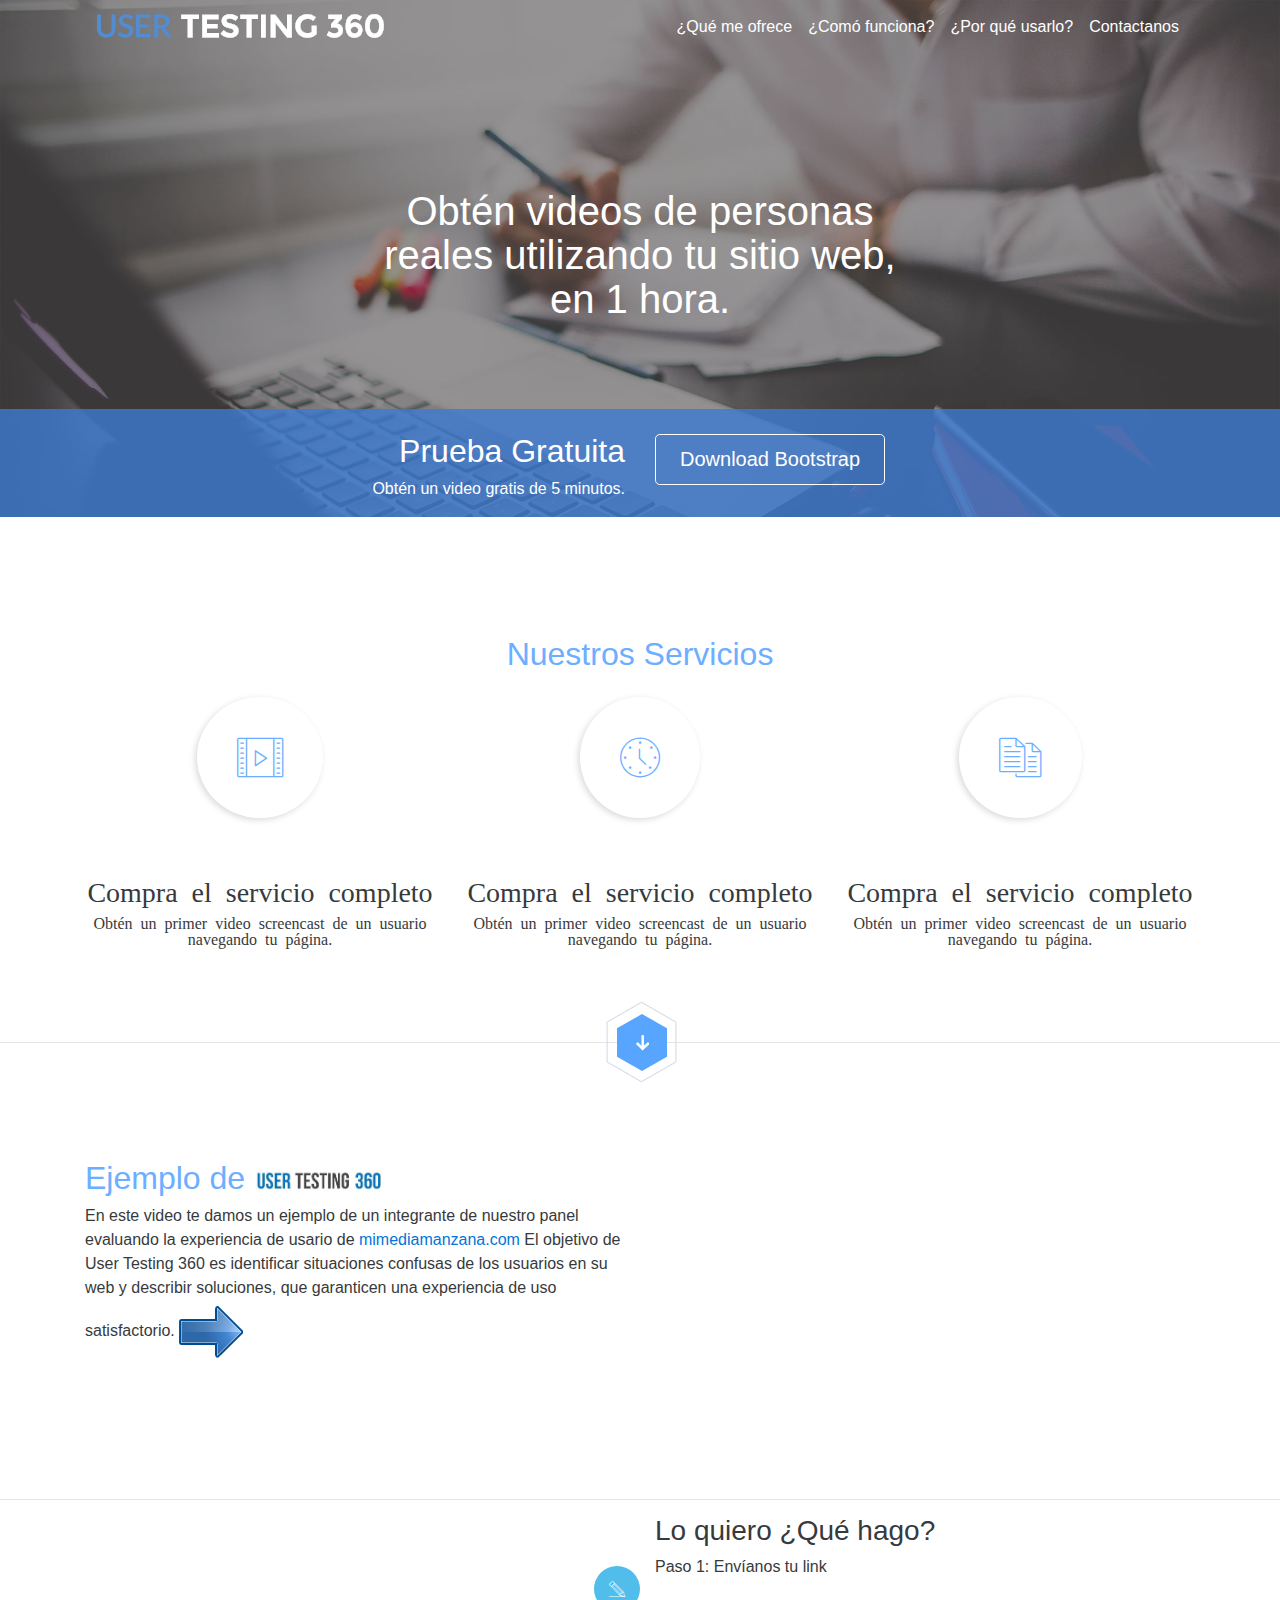
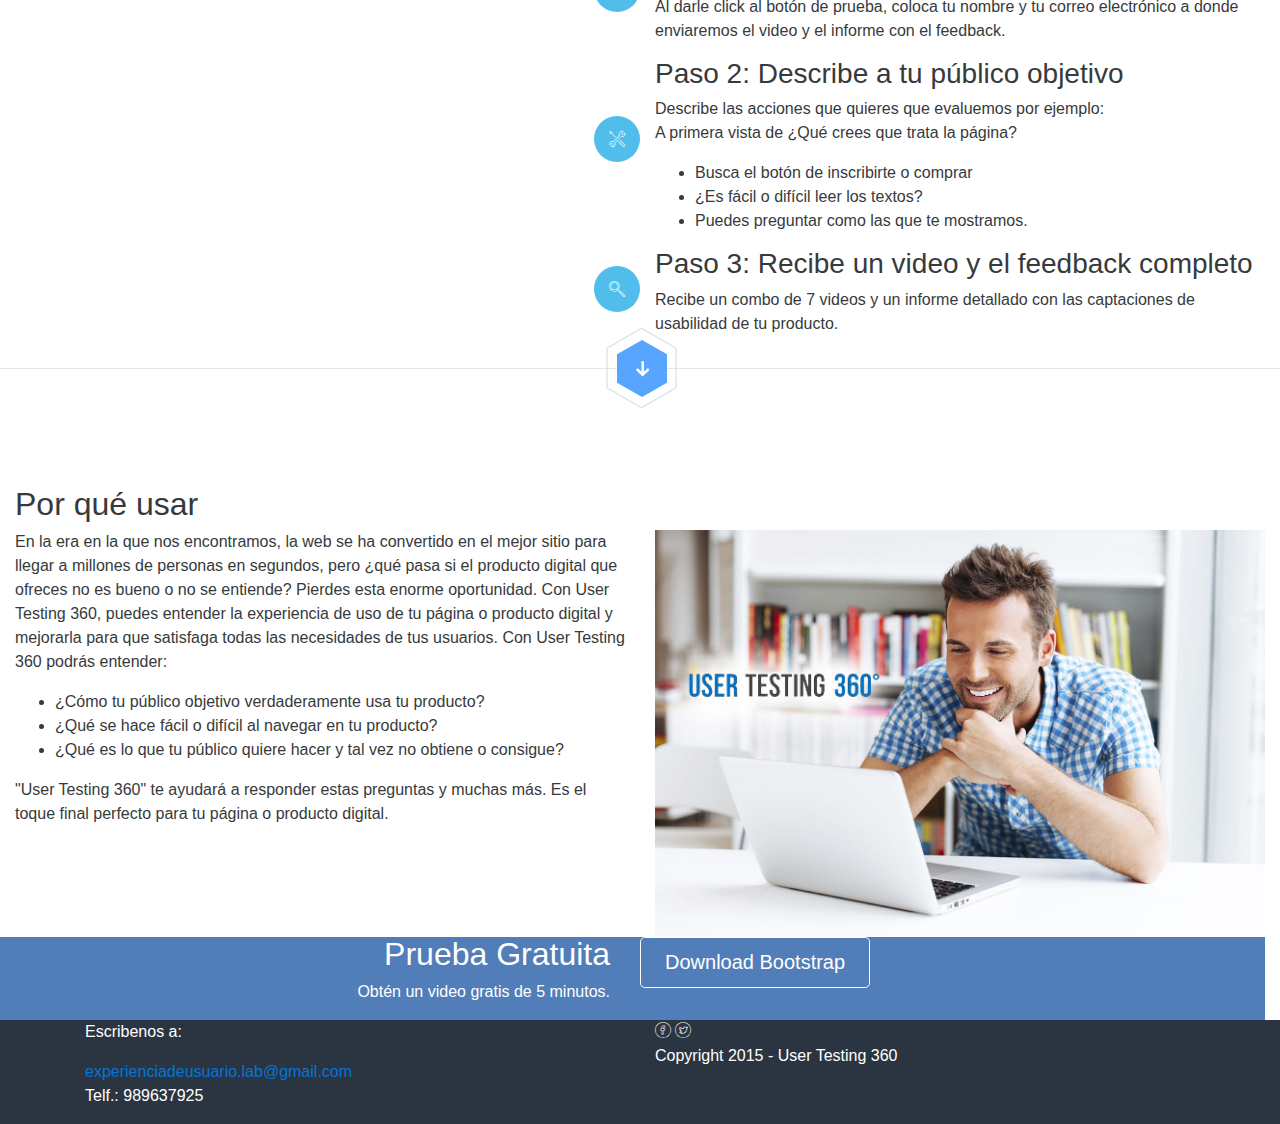
==== index.html @ 883b34bb "user 360" ====
<!DOCTYPE html>
<html lang="en">
	<head>
	  	<meta charset="utf-8">
	  	<title>User Testing 360°</title>
	  	<meta http-equiv="X-UA-Compatible" content="IE=edge">
    	<meta name="viewport" content="width=device-width, initial-scale=1">
	  	<link rel="stylesheet" href="css/bootstrap.css">
	  	<link rel="stylesheet" href="css/main.css">
	  	<link rel="stylesheet" href="css/icomoon.css">
	  	<link rel="stylesheet" href="css/animate.css">
	</head>
	<body>
	<header class="bg-header">
		<div class="bg-opacidad" >
			<div class="container">
				<div class="navbar-header">
		      <a class="navbar-brand" href="#">
		    	 	<img src="image/user-r.png" alt="">
		     </a>
		    </div>
			  <nav class="navbar navbar-light left">
					<button class="navbar-toggler hidden-sm-up" type="button" data-toggle="coll	apse" data-target="#exCollapsingNavbar2" aria-controls="exCollapsingNavbar2" aria-expanded="false" aria-label="Toggle navigation">
		 		  </button>
			    <div class="collapse navbar-toggleable-xs" id="exCollapsingNavbar2">
				    <ul class="nav navbar-nav ">
				      <li class="nav-item">
				        <a class="nav-link" href="#">¿Qué me ofrece</a>
				      </li>
				      <li class="nav-item">
				        <a class="nav-link" href="#">¿Comó funciona?</a>
				      </li>
				      <li class="nav-item">
				        <a class="nav-link" href="#">¿Por qué usarlo?</a>
				      </li>
				      <li class="nav-item">
				        <a class="nav-link" href="#">Contactanos</a>
				      </li>
				    </ul>
		  		</div>
				</nav>
				<div class="text-cent p20 m0 white">
					<h1 class="text-xs-center">Obtén videos de personas reales utilizando tu sitio web, en 1 hora.</h1>
				</div>
			</div>
			<div class="box-prueba">
				<div class="container-fluid">
					<div class="row content-prueba">
						<div class="col-md-6 text-right white">
							<h2>Prueba Gratuita</h2>
								<p>Obtén un video gratis de 5 minutos.</p>
						</div>			
						<div class="col-md-6">
							<button type="button" class="btn btn-outline-primary btn-lg">Download Bootstrap</button>
						</div> 
					</div>
				</div>
			</div>
		</div>
	</header>
	<section class="sec-servicios">
		<div class="container">
			<h2 class="p5 text-xs-center light-blue">Nuestros Servicios</h2>
			<div class="row text-center icon-serv">
				<div class="col-md-4 text-xs-center">
					<h1><i class="icon-video"></i></h1>
						<div class="text-serv pt-25">
							<h3>Compra el servicio completo</h3>
							<p class="center" >Obtén un primer video screencast de un usuario navegando tu página.</p>
						</div>
				</div>
				<div class="col-md-4 text-xs-center">
					<h1><i class="icon-clock"></i></h1>
						<div class="text-serv pt-25">
							<h3>Compra el servicio completo</h3>
							<p class="center" >Obtén un primer video screencast de un usuario navegando tu página.</p>
						</div>
				</div>
				<div class="col-md-4 text-xs-center">
					<h1><i class="icon-documents"></i></h1>
						<div class="text-serv pt-25">
							<h3>Compra el servicio completo</h3>
							<p class="center" >Obtén un primer video screencast de un usuario navegando tu página.</p>
						</div>
				</div>
			</div>
		</div>
	</section>
		<section class="center">
			<hr>
			<img src="image/separador.png" class="line-img">
		</section>
		<section class="ejemplo">
			<div class="container">
			<div class="row">
				<div class="col-md-6">
					<h2 class="light-blue">Ejemplo de
						<img src="image/logo-2.jpg" class="logo" alt="">		
					</h2>
					En este video te damos un ejemplo de un integrante de nuestro panel evaluando la experiencia de usario de
					<a href="">mimediamanzana.com</a>
					El objetivo de User Testing 360 es identificar situaciones confusas de 	los usuarios en su web y describir soluciones, que garanticen una experiencia de uso satisfactorio.
					<img src="image/flecha.png" alt="">
				</div>
				<div class="col-md-6">
					<iframe width="100%" height="315" src="https://www.youtube.com/embed/u7MDfG9ZJTU" frameborder="0" allowfullscreen=""></iframe>
				</div>
			</div>
			</div>
			
		</section>
		<hr>
		<section class="sec-quiero">
			<div class="container-fluid">
				<div class="row">
					<div class="col-md-6">
						
							<div class="bg-opacidad">
					<div class="bg-sec2">
							</div>
						</div>
					</div>
					<div class="col-md-6">
						<h3>Lo quiero ¿Qué hago?</h3>
						<p>Paso 1: Envíanos tu link</p>
						<p>Al darle click al botón de prueba, coloca tu nombre y tu correo electrónico a donde enviaremos el video y el informe con el feedback.</p>
						<h3>Paso 2: Describe a tu público objetivo</h3>
						<p>Describe las acciones que quieres que evaluemos por ejemplo: <br>A primera vista de ¿Qué crees que trata la página?</p>
						<ul>
							<li>Busca el botón de inscribirte o comprar</li>
							<li>¿Es fácil o difícil leer los textos?</li>
							<li>Puedes preguntar como las que te mostramos.</li>
						</ul>
						<h3>Paso 3: Recibe un video y el feedback completo</h3>
						<p>Recibe un combo de 7 videos y un informe detallado con las captaciones de usabilidad de tu producto.</p>
					</div>
				</div>
				<div class="colum-icon">
					<i class="icon-pencil"></i>
					<br>
					<i class="icon-tools-2"></i>
					<br>
					<i class="icon-magnifying-glass"></i>
				</div>
			</div>
		</section>
		<section class="center">
			<hr>
			<img src="image/separador.png" class="line-img">
		</section>
		<section>
			<div class="container-fluid">
				<h2>Por qué usar</h2>
				<div class="row">
					<div class="col-md-6">
						<p>En la era en la que nos encontramos, la web se ha convertido en el mejor sitio para llegar a millones de personas en segundos, pero ¿qué pasa si el producto digital que ofreces no es bueno o no se entiende? Pierdes esta enorme oportunidad. Con User Testing 360, puedes entender la experiencia de uso de tu página o producto digital y mejorarla para que satisfaga todas las necesidades de tus usuarios. Con User Testing 360 podrás entender:
						<ul>
							<li>¿Cómo tu público objetivo verdaderamente usa tu producto?</li>
							<li>¿Qué se hace fácil o difícil al navegar en tu producto?</li>
							<li>¿Qué es lo que tu público quiere hacer y tal vez no obtiene o consigue?</li>
						</ul>
						<p>"User Testing 360" te ayudará a responder estas preguntas y muchas más. Es el toque final perfecto para tu página o producto digital.</p>
					</div>
					<div class="col-md-6">
						<img src="image/banner.jpg" class="img-fluid" alt="">
					</div>
				</div>
			</div>
		</section>
		<section>
			<div class="box-prueba2 row bg-blue">
					<div class="col-md-6 text-right white">
						<h2>Prueba Gratuita</h2>
						<p>Obtén un video gratis de 5 minutos.</p>
					</div>
					
				<div class="col-md-6">
					<button type="button" class="btn btn-outline-primary btn-lg">Download Bootstrap</button>
				</div> 
				</div>
		</section>
		<footer class="bg-gray white">
			<div class="container">
				<div class="row">
					<div class="col-md-6">
						<p>Escribenos a:</p>
						<a href="">experienciadeusuario.lab@gmail.com</a>
						<p>Telf.: 989637925</p>
					</div>
					<div class="col-md-6">
						<div class="redes">
							<i class="icon-facebook"></i>
							<i class="icon-twitter"></i>
						</div>
						<p>Copyright 2015 - User Testing 360</p>
					</div>
				</div>
			</div>
		</footer>
    <script src="https://ajax.googleapis.com/ajax/libs/jquery/1.12.4/jquery.min.js"></script>
    <!-- Include all compiled plugins (below), or include individual files as needed -->
    <script src="js/bootstrap.min.js"></script>
    </body>
</html>
---- css/main.css ----
.navbar-default {
    background-color: transparent;
    border-color: transparent;
}
.bg-header{
	position: relative;
	background-image: url(../image/large.jpg);
	background-size: cover;
	}
.p20{
	padding:17% 0%;
}
.bg-opacidad{
	background: rgba(59,56,57, 0.54);
	z-index: 100px;
}
.white{
	color: white;
}
.text-cent{
	width: 50%;
}
.text-right{
	text-align: right;
}

.m0{
	margin: 0 auto;
}
.box-prueba{
	position: absolute;
	background-color: rgba(61,122,209,0.8);
	bottom: 0;
	width: 100%;
}
.content-prueba{
	padding-top: 2%;
}
.border-1{
	border:1px solid black;
}
.left{
	float: right;
}
.navbar-light .navbar-nav .nav-link {
    color: white;
 }
 .btn-outline-primary {
    color: white;
    border-color: white;
}
.icon-serv div i {
	border-radius: 50%;
	box-shadow: -2px 2px 6px #DBDBDB;
	padding: 40px;
	color: #6CAEFF;
}
.light-blue{
	color: #6CAEFF;
}
.sec-servicios{
	padding: 5% 0%;
}
.p5{
	padding: 5%;
}
.pt-25{
	padding-top: 25%;
}
.line-img{
	position: relative;
	top: -70px;
	text-align: center;
}
.logo{
	width: 25%;
}
.center{
	text-align: center;
}
.colum-icon i {
	color: white;
	background-color: #50BDEA;
	padding: 15px;
	border-radius: 70%;
}
.sec-quiero{
	position: relative;
}
.colum-icon{
	position: absolute;
	top: 0px;
	right: 50%;
	line-height: 150px;
}
.box-prueba2{
		background-color: rgb(81,126,184);
		width: 100%;
}
.bg-gray{
	background-color: #2A3541;
}
.bg-sec2{
	background-image: url(../image/sec-2.jpg);
	background-size: cover;
}
---- css/icomoon.css ----
@font-face {
	font-family: 'icomoon';
	src:url('../fonts/icomoon.eot?6zm5h9');
	src:url('../fonts/icomoon.eot?6zm5h9#iefix') format('embedded-opentype'),
		url('../fonts/icomoon.ttf?6zm5h9') format('truetype'),
		url('../fonts/icomoon.woff?6zm5h9') format('woff'),
		url('../fonts/icomoon.svg?6zm5h9#icomoon') format('svg');
	font-weight: normal;
	font-style: normal;
}

[class^="icon-"], [class*=" icon-"] {
	font-family: 'icomoon';
	speak: none;
	font-style: normal;
	font-weight: normal;
	font-variant: normal;
	text-transform: none;
	line-height: 1;

	/* Better Font Rendering =========== */
	-webkit-font-smoothing: antialiased;
	-moz-osx-font-smoothing: grayscale;
}

.icon-laptop:before {
	content: "\e001";
}
.icon-document:before {
	content: "\e005";
}
.icon-documents:before {
	content: "\e006";
}
.icon-search:before {
	content: "\e007";
}
.icon-presentation:before {
	content: "\e00e";
}
.icon-video:before {
	content: "\e011";
}
.icon-envelope:before {
	content: "\e028";
}
.icon-gears:before {
	content: "\e02b";
}
.icon-pencil:before {
	content: "\e032";
}
.icon-tools:before {
	content: "\e033";
}
.icon-tools-2:before {
	content: "\e034";
}
.icon-magnifying-glass:before {
	content: "\e037";
}
.icon-profile-male:before {
	content: "\e040";
}
.icon-profile-female:before {
	content: "\e041";
}
.icon-speedometer:before {
	content: "\e051";
}
.icon-clock:before {
	content: "\e055";
}
.icon-alarmclock:before {
	content: "\e059";
}
.icon-happy:before {
	content: "\e05b";
}
.icon-sad:before {
	content: "\e05c";
}
.icon-facebook:before {
	content: "\e05d";
}
.icon-twitter:before {
	content: "\e05e";
}
.icon-linkedin:before {
	content: "\e062";
}
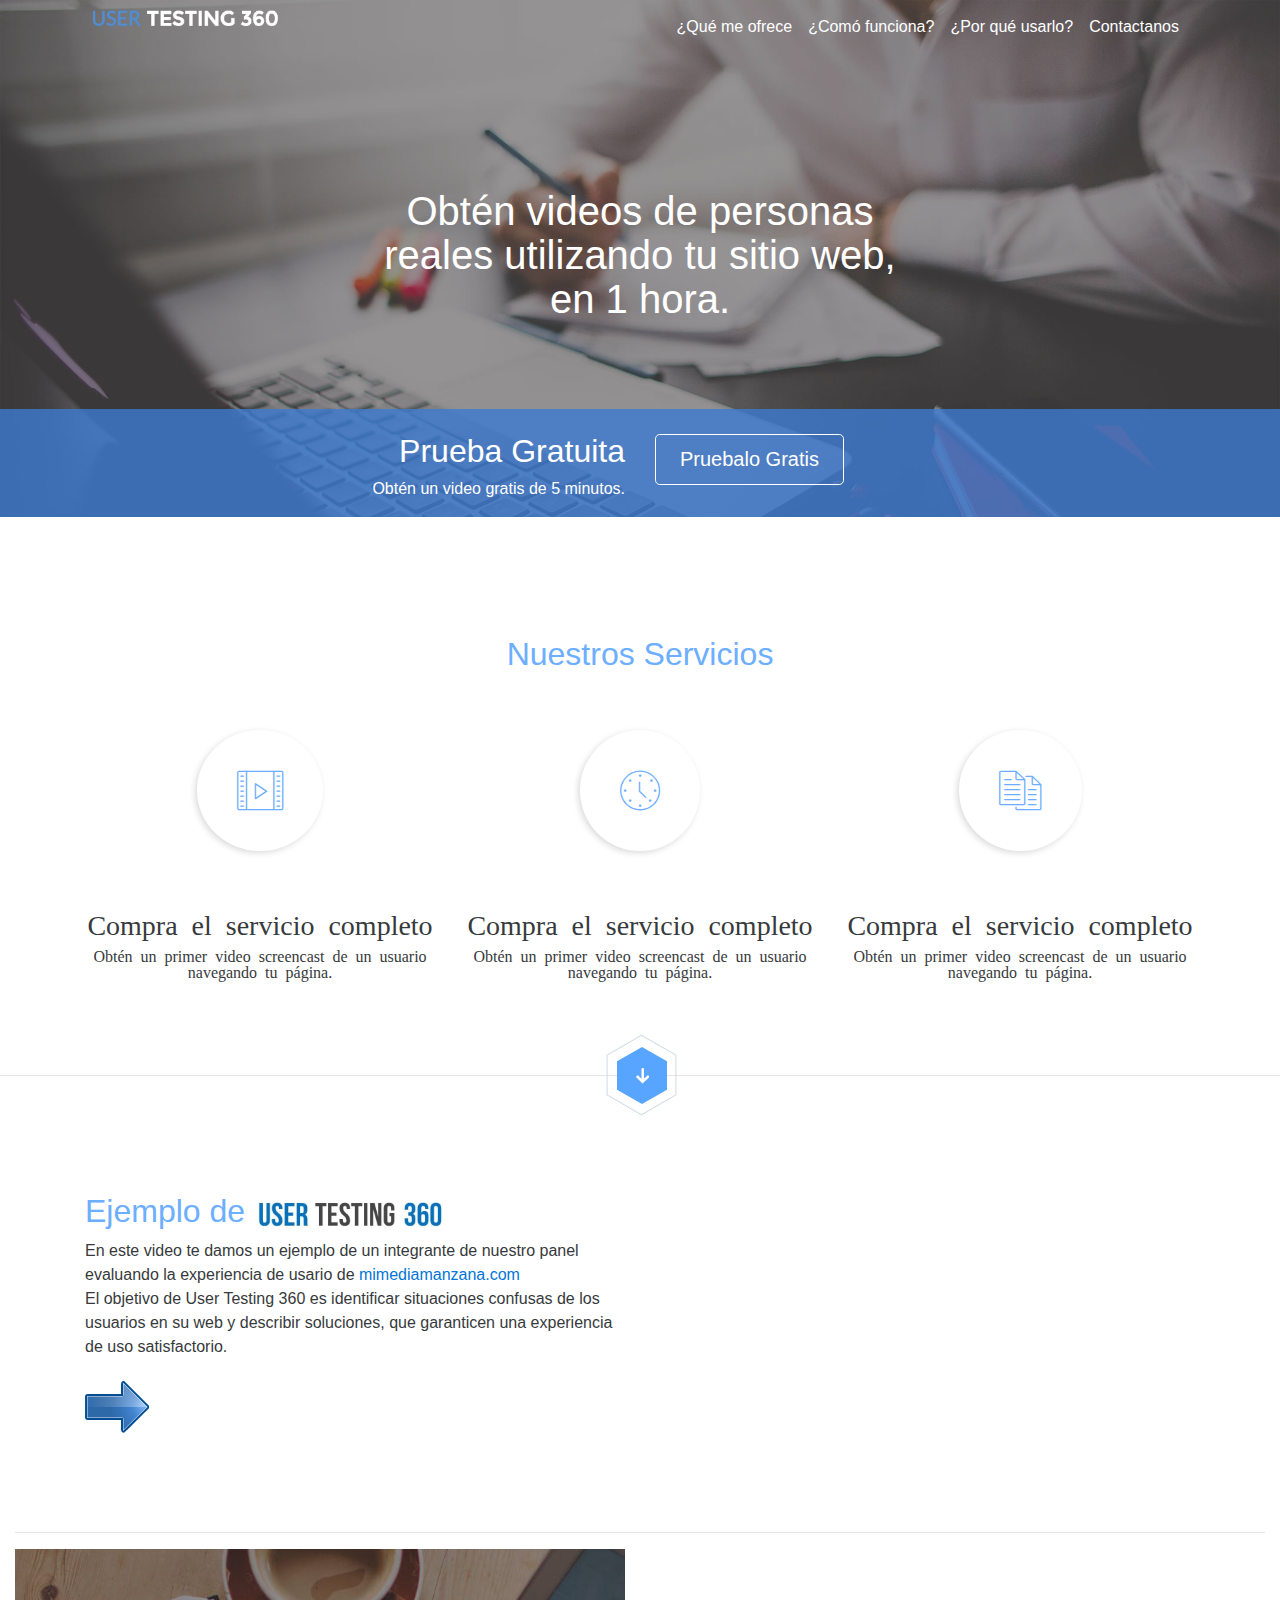
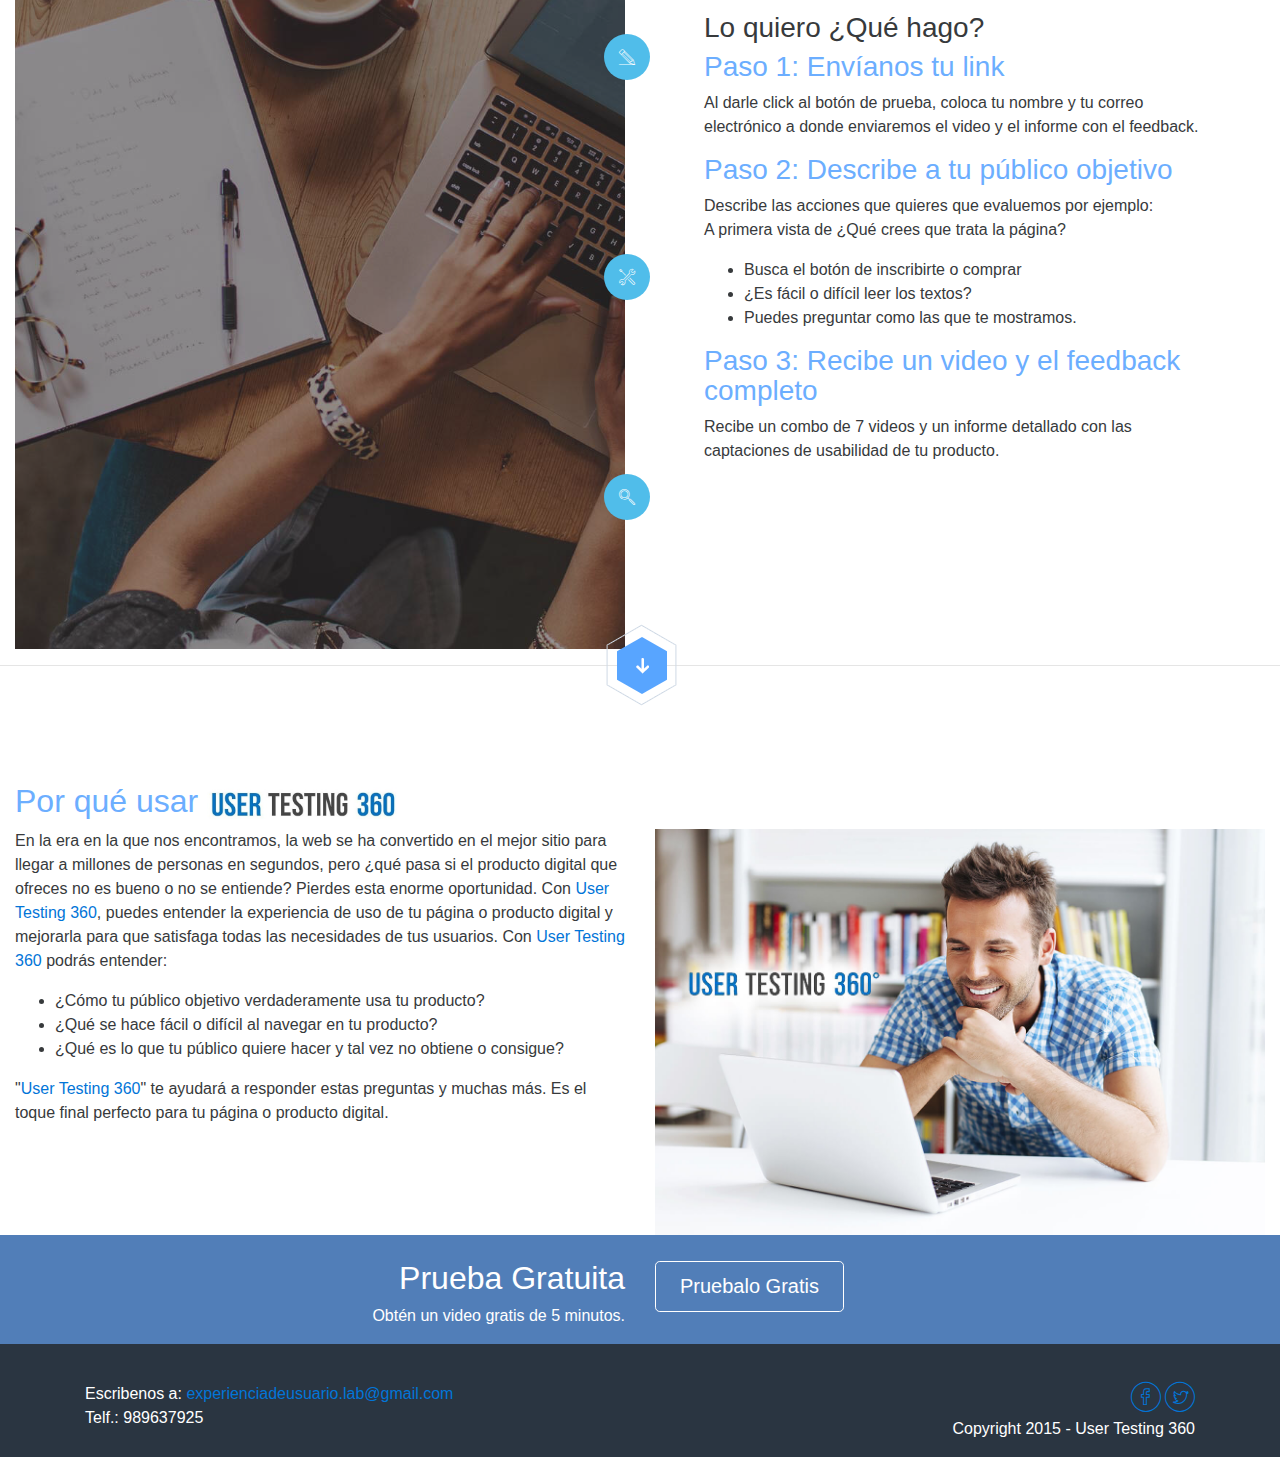
==== commit 94835bc4: "actualizando" ====
--- a/index.html
+++ b/index.html
@@ -5,7 +5,9 @@
 	  	<title>User Testing 360°</title>
 	  	<meta http-equiv="X-UA-Compatible" content="IE=edge">
     	<meta name="viewport" content="width=device-width, initial-scale=1">
+    	<link rel="short cut icon" href="favicon.ico">
 	  	<link rel="stylesheet" href="css/bootstrap.css">
+	  	<link rel="stylesheet" href="css/queries.css">
 	  	<link rel="stylesheet" href="css/main.css">
 	  	<link rel="stylesheet" href="css/icomoon.css">
 	  	<link rel="stylesheet" href="css/animate.css">
@@ -16,7 +18,7 @@
 			<div class="container">
 				<div class="navbar-header">
 		      <a class="navbar-brand" href="#">
-		    	 	<img src="image/user-r.png" alt="">
+		    	 	<img src="image/user-r.png" class="logo" alt="">
 		     </a>
 		    </div>
 			  <nav class="navbar navbar-light left">
@@ -25,16 +27,16 @@
 			    <div class="collapse navbar-toggleable-xs" id="exCollapsingNavbar2">
 				    <ul class="nav navbar-nav ">
 				      <li class="nav-item">
-				        <a class="nav-link" href="#">¿Qué me ofrece</a>
-				      </li>
-				      <li class="nav-item">
-				        <a class="nav-link" href="#">¿Comó funciona?</a>
-				      </li>
-				      <li class="nav-item">
-				        <a class="nav-link" href="#">¿Por qué usarlo?</a>
-				      </li>
-				      <li class="nav-item">
-				        <a class="nav-link" href="#">Contactanos</a>
+				        <a class="nav-link" href="#uno">¿Qué me ofrece</a>
+				      </li>
+				      <li class="nav-item">
+				        <a class="nav-link" href="#dos">¿Comó funciona?</a>
+				      </li>
+				      <li class="nav-item">
+				        <a class="nav-link" href="#tres">¿Por qué usarlo?</a>
+				      </li>
+				      <li class="nav-item">
+				        <a class="nav-link" href="contact.html">Contactanos</a>
 				      </li>
 				    </ul>
 		  		</div>
@@ -51,17 +53,17 @@
 								<p>Obtén un video gratis de 5 minutos.</p>
 						</div>			
 						<div class="col-md-6">
-							<button type="button" class="btn btn-outline-primary btn-lg">Download Bootstrap</button>
+							<button type="button" class="btn btn-outline-primary btn-lg">Pruebalo Gratis</button>
 						</div> 
 					</div>
 				</div>
 			</div>
 		</div>
 	</header>
-	<section class="sec-servicios">
+	<section class="sec-servicios" id="uno">
 		<div class="container">
 			<h2 class="p5 text-xs-center light-blue">Nuestros Servicios</h2>
-			<div class="row text-center icon-serv">
+			<div class="row text-center icon-serv pt-3">
 				<div class="col-md-4 text-xs-center">
 					<h1><i class="icon-video"></i></h1>
 						<div class="text-serv pt-25">
@@ -90,16 +92,16 @@
 			<hr>
 			<img src="image/separador.png" class="line-img">
 		</section>
-		<section class="ejemplo">
+		<section class="ejemplo" id="dos">
 			<div class="container">
 			<div class="row">
 				<div class="col-md-6">
-					<h2 class="light-blue">Ejemplo de
+					<h2 class="light-blue" >Ejemplo de
 						<img src="image/logo-2.jpg" class="logo" alt="">		
 					</h2>
 					En este video te damos un ejemplo de un integrante de nuestro panel evaluando la experiencia de usario de
 					<a href="">mimediamanzana.com</a>
-					El objetivo de User Testing 360 es identificar situaciones confusas de 	los usuarios en su web y describir soluciones, que garanticen una experiencia de uso satisfactorio.
+					<p>El objetivo de User Testing 360 es identificar situaciones confusas de 	los usuarios en su web y describir soluciones, que garanticen una experiencia de uso satisfactorio.</p>
 					<img src="image/flecha.png" alt="">
 				</div>
 				<div class="col-md-6">
@@ -109,38 +111,35 @@
 			</div>
 			
 		</section>
-		<hr>
-		<section class="sec-quiero">
-			<div class="container-fluid">
-				<div class="row">
-					<div class="col-md-6">
-						
-							<div class="bg-opacidad">
-					<div class="bg-sec2">
+		<section class=" container-fluid sec-quiero" id="tres">
+			<hr>
+			<div class="row">
+				<div class="col-md-6">
+					<div class="img-pasos">
+						<div class="bg-opacidad2">
+							<div class="colum-icon">
+								<i class="icon-pencil"></i>
+								<br>
+								<i class="icon-tools-2"></i>
+								<br>
+								<i class="icon-magnifying-glass"></i>
 							</div>
 						</div>
-					</div>
-					<div class="col-md-6">
-						<h3>Lo quiero ¿Qué hago?</h3>
-						<p>Paso 1: Envíanos tu link</p>
-						<p>Al darle click al botón de prueba, coloca tu nombre y tu correo electrónico a donde enviaremos el video y el informe con el feedback.</p>
-						<h3>Paso 2: Describe a tu público objetivo</h3>
-						<p>Describe las acciones que quieres que evaluemos por ejemplo: <br>A primera vista de ¿Qué crees que trata la página?</p>
-						<ul>
-							<li>Busca el botón de inscribirte o comprar</li>
-							<li>¿Es fácil o difícil leer los textos?</li>
-							<li>Puedes preguntar como las que te mostramos.</li>
-						</ul>
-						<h3>Paso 3: Recibe un video y el feedback completo</h3>
-						<p>Recibe un combo de 7 videos y un informe detallado con las captaciones de usabilidad de tu producto.</p>
-					</div>
-				</div>
-				<div class="colum-icon">
-					<i class="icon-pencil"></i>
-					<br>
-					<i class="icon-tools-2"></i>
-					<br>
-					<i class="icon-magnifying-glass"></i>
+					</div>				
+				</div>
+				<div class="col-md-6 p5">
+					<h3>Lo quiero ¿Qué hago?</h3>
+					<h3 class="light-blue">Paso 1: Envíanos tu link</h3>
+					<p>Al darle click al botón de prueba, coloca tu nombre y tu correo electrónico a donde enviaremos el video y el informe con el feedback.</p>
+					<h3 class="light-blue">Paso 2: Describe a tu público objetivo</h3>
+					<p>Describe las acciones que quieres que evaluemos por ejemplo: <br>A primera vista de ¿Qué crees que trata la página?</p>
+					<ul>
+						<li>Busca el botón de inscribirte o comprar</li>
+						<li>¿Es fácil o difícil leer los textos?</li>
+						<li>Puedes preguntar como las que te mostramos.</li>
+					</ul>
+					<h3 class="light-blue">Paso 3: Recibe un video y el feedback completo</h3>
+					<p>Recibe un combo de 7 videos y un informe detallado con las captaciones de usabilidad de tu producto.</p>
 				</div>
 			</div>
 		</section>
@@ -150,16 +149,17 @@
 		</section>
 		<section>
 			<div class="container-fluid">
-				<h2>Por qué usar</h2>
+				<h2 class="light-blue">Por qué usar
+				<img src="image/logo-2.jpg" class="logo" alt="">	</h2>
 				<div class="row">
 					<div class="col-md-6">
-						<p>En la era en la que nos encontramos, la web se ha convertido en el mejor sitio para llegar a millones de personas en segundos, pero ¿qué pasa si el producto digital que ofreces no es bueno o no se entiende? Pierdes esta enorme oportunidad. Con User Testing 360, puedes entender la experiencia de uso de tu página o producto digital y mejorarla para que satisfaga todas las necesidades de tus usuarios. Con User Testing 360 podrás entender:
+						<p>En la era en la que nos encontramos, la web se ha convertido en el mejor sitio para llegar a millones de personas en segundos, pero ¿qué pasa si el producto digital que ofreces no es bueno o no se entiende? Pierdes esta enorme oportunidad. Con <a href="">User Testing 360</a>, puedes entender la experiencia de uso de tu página o producto digital y mejorarla para que satisfaga todas las necesidades de tus usuarios. Con <a href="">User Testing 360</a> podrás entender:
 						<ul>
 							<li>¿Cómo tu público objetivo verdaderamente usa tu producto?</li>
 							<li>¿Qué se hace fácil o difícil al navegar en tu producto?</li>
 							<li>¿Qué es lo que tu público quiere hacer y tal vez no obtiene o consigue?</li>
 						</ul>
-						<p>"User Testing 360" te ayudará a responder estas preguntas y muchas más. Es el toque final perfecto para tu página o producto digital.</p>
+						<p>"<a href="">User Testing 360</a>" te ayudará a responder estas preguntas y muchas más. Es el toque final perfecto para tu página o producto digital.</p>
 					</div>
 					<div class="col-md-6">
 						<img src="image/banner.jpg" class="img-fluid" alt="">
@@ -168,29 +168,29 @@
 			</div>
 		</section>
 		<section>
-			<div class="box-prueba2 row bg-blue">
+			<div class="box-prueba2 row bg-blue content-prueba">
 					<div class="col-md-6 text-right white">
 						<h2>Prueba Gratuita</h2>
 						<p>Obtén un video gratis de 5 minutos.</p>
 					</div>
 					
-				<div class="col-md-6">
-					<button type="button" class="btn btn-outline-primary btn-lg">Download Bootstrap</button>
+				<div class="col-md-6 ">
+					<button type="button" class="btn btn-outline-primary btn-lg">Pruebalo Gratis</button>
 				</div> 
 				</div>
 		</section>
 		<footer class="bg-gray white">
-			<div class="container">
+			<div class="container pt-3">
 				<div class="row">
 					<div class="col-md-6">
-						<p>Escribenos a:</p>
+						<p>Escribenos a:
 						<a href="">experienciadeusuario.lab@gmail.com</a>
-						<p>Telf.: 989637925</p>
-					</div>
-					<div class="col-md-6">
+						<br>Telf.: 989637925</p>
+					</div>
+					<div class="col-md-6 text-xs-right">
 						<div class="redes">
-							<i class="icon-facebook"></i>
-							<i class="icon-twitter"></i>
+							<a href=""><i class="icon-facebook"></i></a>
+							<a href=""><i class="icon-twitter"></i></a>
 						</div>
 						<p>Copyright 2015 - User Testing 360</p>
 					</div>
--- a/css/queries.css
+++ b/css/queries.css
@@ -0,0 +1,7 @@
+
+@media (max-width: 544px) {
+	.img-pasos{
+		display: none;
+	}
+
+}--- a/css/main.css
+++ b/css/main.css
@@ -67,13 +67,16 @@
 .pt-25{
 	padding-top: 25%;
 }
+.pt-3{
+	padding-top: 3%;
+}
 .line-img{
 	position: relative;
 	top: -70px;
 	text-align: center;
 }
 .logo{
-	width: 25%;
+	width: 200px;
 }
 .center{
 	text-align: center;
@@ -86,21 +89,48 @@
 }
 .sec-quiero{
 	position: relative;
+	margin: auto;
 }
 .colum-icon{
 	position: absolute;
 	top: 0px;
-	right: 50%;
-	line-height: 150px;
+	right: -10px;
+	line-height: 220px;
 }
 .box-prueba2{
 		background-color: rgb(81,126,184);
 		width: 100%;
+		margin: auto;
 }
 .bg-gray{
 	background-color: #2A3541;
 }
-.bg-sec2{
+.img-pasos{
 	background-image: url(../image/sec-2.jpg);
 	background-size: cover;
+	height: 700px;
+	background-position-x: -120px;
+}
+.bg-opacidad2{
+	background: rgba(59,56,57, 0.54);
+	width: 100%;
+	height: 100%;
+
+}
+.redes a i {
+	font-size: 30px;
+
+}
+.redes a i:hover {
+	background-color: white;
+	border-radius: 50%;
+
+}
+.form-contact{
+	background-color: white;	
+	text-align: center;
+	width: 70%;
+	padding: 20px; 	 
+	margin-top: 50px;
+
 }